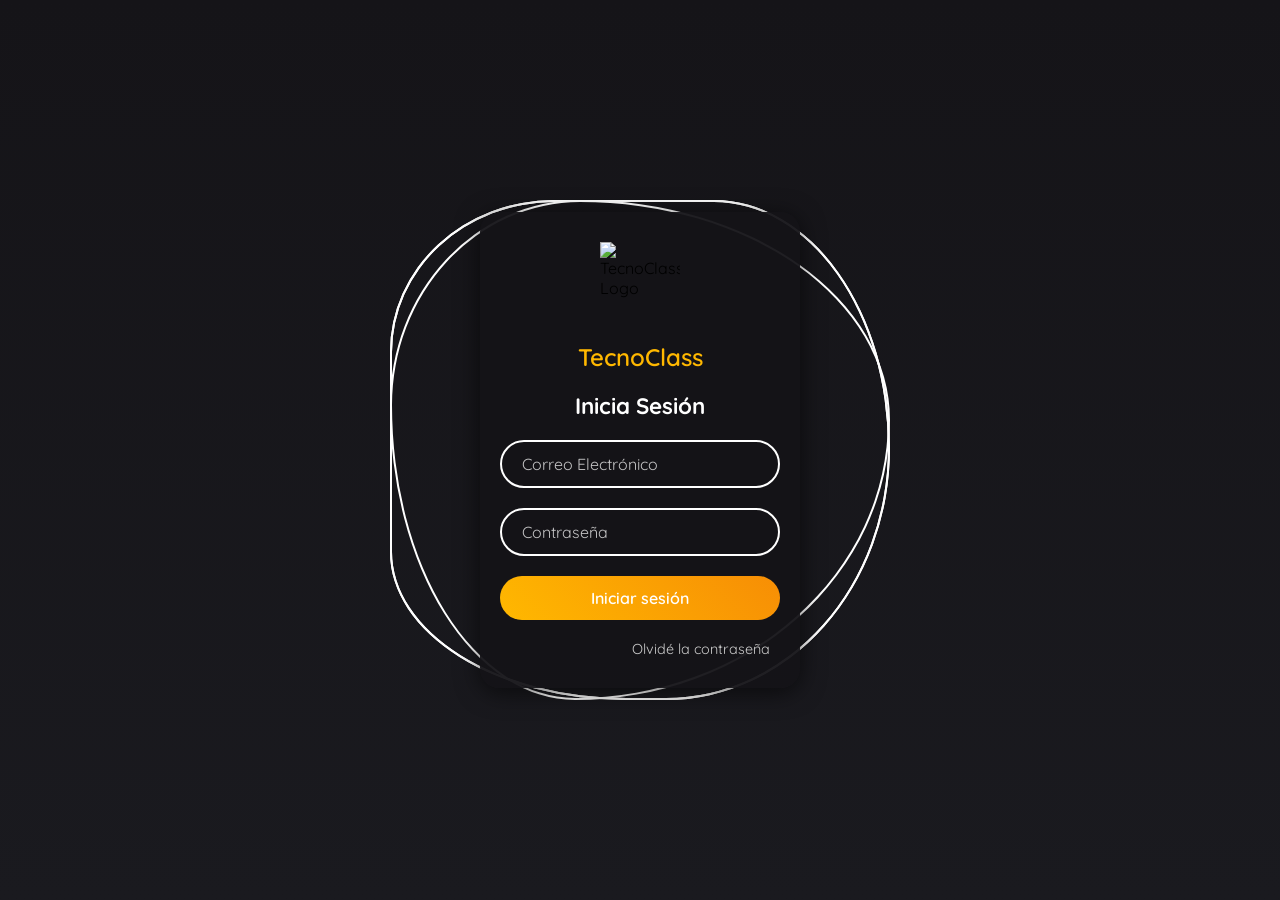
==== index.html @ ac75ef44 "Cambio de nombres" ====
<!DOCTYPE html>
<html lang="es">
<head>
  <meta charset="UTF-8">
  <title>TecnoClass</title>
  <link rel="stylesheet" href="login.css">
</head>
<body>

  <div class="ring">
    <i style="--clr:#232696;"></i>
    <i style="--clr:#f78e05;"></i>
    <i style="--clr:#f8f1f1;"></i>

    <div class="login">
      <img src="logo_pitutu2-removebg-preview.png" alt="TecnoClass Logo" class="logo">
      <h1 class="app-name">TecnoClass</h1>
      <h2>Inicia Sesión</h2>

      <form id="loginForm">
        <div class="inputBx">
          <input type="email" id="email" placeholder="Correo Electrónico" required>
        </div>
        <div class="inputBx">
          <input type="password" id="password" placeholder="Contraseña" required>
        </div>
        <div class="inputBx">
          <input type="submit" value="Iniciar sesión">
        </div>
        <div class="links">
          <a href="#">Olvidé la contraseña</a>
        </div>
      </form>
    </div>
  </div>

  <script src="https://www.gstatic.com/firebasejs/9.6.7/firebase-app-compat.js"></script>
  <script src="https://www.gstatic.com/firebasejs/9.6.7/firebase-auth-compat.js"></script>
  <script src="https://www.gstatic.com/firebasejs/9.6.7/firebase-firestore-compat.js"></script>
  
  <script>
    // TODO: Configura aquí tus credenciales de Firebase
    const firebaseConfig = {
      apiKey: "AIzaSyBrVGqx561JZal_11QPh-7l6MsF3UGgORg",
      authDomain: "tecnoclass-b80e5.firebaseapp.com",
      projectId: "tecnoclass-b80e5",
      storageBucket: "tecnoclass-b80e5.firebasestorage.app",
      messagingSenderId: "956700635223",
      appId: "1:956700635223:web:aa8bcd9e8e3f99b6943312",
      measurementId: "G-WJ26SZ5Y33"
    };

    // Inicializa Firebase
    firebase.initializeApp(firebaseConfig);
  </script>

  <script src="login.js"></script>
</body>
</html>
---- login.css ----
@import url("https://fonts.googleapis.com/css2?family=Quicksand:wght@300;500;600&display=swap");

* {
  margin: 0;
  padding: 0;
  box-sizing: border-box;
  font-family: "Quicksand", sans-serif;
}

body {
  display: flex;
  justify-content: center;
  align-items: center;
  min-height: 100vh;
  background: linear-gradient(to bottom, #151418, #1a1a1f);
  overflow: hidden;
}

.ring {
  position: relative;
  width: 500px;
  height: 500px;
  display: flex;
  justify-content: center;
  align-items: center;
}

.ring i {
  position: absolute;
  inset: 0;
  border: 2px solid #fff;
  transition: 0.5s;
}

.ring i:nth-child(1) {
  border-radius: 38% 62% 63% 37% / 41% 44% 56% 59%;
  animation: animate 6s linear infinite;
}
.ring i:nth-child(2) {
  border-radius: 41% 44% 56% 59%/38% 62% 63% 37%;
  animation: animate 4s linear infinite;
}
.ring i:nth-child(3) {
  border-radius: 41% 44% 56% 59%/38% 62% 63% 37%;
  animation: animate2 10s linear infinite;
}

.ring:hover i {
  border: 6px solid var(--clr);
  filter: drop-shadow(0 0 20px var(--clr));
}

@keyframes animate {
  0% { transform: rotate(0deg); }
  100% { transform: rotate(360deg); }
}

@keyframes animate2 {
  0% { transform: rotate(360deg); }
  100% { transform: rotate(0deg); }
}

.login {
  position: absolute;
  width: 320px;
  background-color: rgba(21, 20, 24, 0.95);
  padding: 30px 20px;
  border-radius: 20px;
  box-shadow: 0 4px 25px rgba(0, 0, 0, 0.6);
  display: flex;
  flex-direction: column;
  align-items: center;
  gap: 20px;
}

.login .logo {
  width: 80px;
  height: 80px;
  object-fit: contain;
}

.login .app-name {
  color: #ffb800;
  font-weight: 600;
  font-size: 1.5em;
}

.login h2 {
  font-size: 1.4em;
  color: #fff;
}

.login form {
  width: 100%;
  display: flex;
  flex-direction: column;
  gap: 20px;
}

.inputBx input {
  width: 100%;
  padding: 12px 20px;
  background: transparent;
  border: 2px solid #fff;
  border-radius: 40px;
  font-size: 1em;
  color: #fff;
  outline: none;
  transition: 0.3s ease;
}

.inputBx input:focus {
  border-color: #ffb800;
  box-shadow: 0 0 10px #ffb80055;
}

.inputBx input[type="submit"] {
  background: linear-gradient(45deg, #ffb800, #f78e05);
  border: none;
  font-weight: 600;
  cursor: pointer;
}

.inputBx input[type="submit"]:hover {
  transform: scale(1.05);
  box-shadow: 0 4px 15px rgba(255, 184, 0, 0.4);
}

.inputBx input::placeholder {
  color: rgba(255, 255, 255, 0.75);
}

.links {
  width: 100%;
  display: flex;
  justify-content: flex-end;
  padding: 0 10px;
}

.links a {
  color: #ccc;
  text-decoration: none;
  font-size: 0.9em;
}

.links a:hover {
  text-decoration: underline;
}
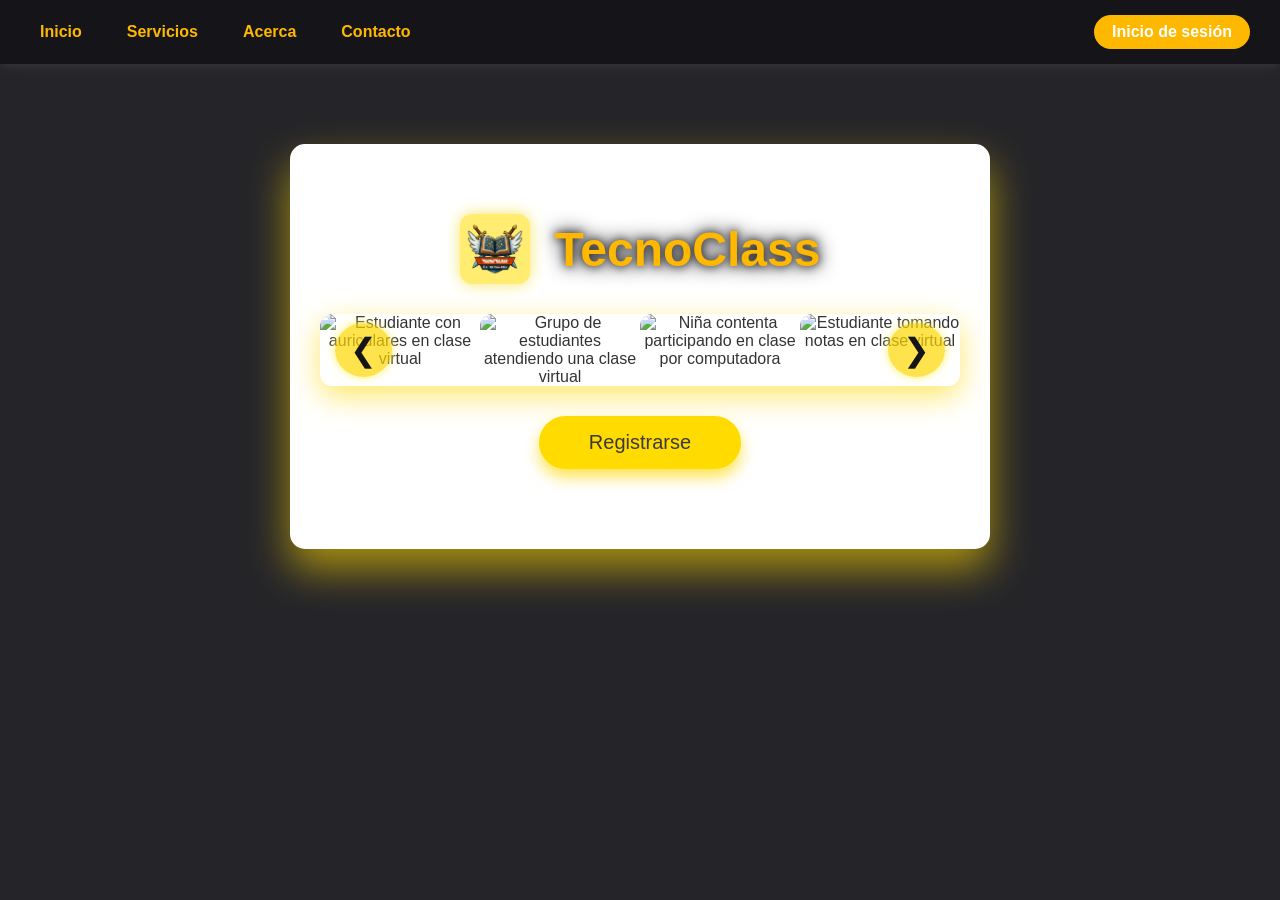
==== commit 6c7c2d74: "Segundo commit" ====
--- a/index.html
+++ b/index.html
@@ -1,59 +1,42 @@
 <!DOCTYPE html>
 <html lang="es">
 <head>
-  <meta charset="UTF-8">
-  <title>TecnoClass</title>
-  <link rel="stylesheet" href="login.css">
+<meta charset="UTF-8" />
+<meta name="viewport" content="width=device-width, initial-scale=1" />
+<link rel="stylesheet" href="inicio.css">
+<title>Página de Inicio</title>
 </head>
 <body>
+  <nav>
+    <div class="menu">
+      <a href="#">Inicio</a>
+      <a href="#">Servicios</a>
+      <a href="#">Acerca</a>
+      <a href="#">Contacto</a>
+    </div>
+    <a href="login.html" class="login">Inicio de sesión</a>
+  </nav>
 
-  <div class="ring">
-    <i style="--clr:#232696;"></i>
-    <i style="--clr:#f78e05;"></i>
-    <i style="--clr:#f8f1f1;"></i>
+  <div class="container">
+    <section class="logo-section" aria-label="Logotipo Tecnoclass">
+      <img class="logo" src="logo_pitutu2-removebg-preview.png" alt="Logo Tecnoclass" />
+      <div class="logo-text">TecnoClass</div>
+    </section>
 
-    <div class="login">
-      <img src="logo_pitutu2-removebg-preview.png" alt="TecnoClass Logo" class="logo">
-      <h1 class="app-name">TecnoClass</h1>
-      <h2>Inicia Sesión</h2>
+    <div class="carousel" aria-label="Carrusel de imágenes de estudiantes recibiendo clases virtuales">
+      <div class="carousel-images">
+        <img src="https://previews.123rf.com/images/dobledphoto/dobledphoto2101/dobledphoto210100072/162842730-ni%C3%B1o-con-auriculares-recibiendo-clases-en-casa-con-laptop-desde-su-dormitorio-concepto-de-educaci%C3%B3n-.jpg" alt="Estudiante con auriculares en clase virtual" alt="Estudiante con auriculares en clase virtual" />
+        <img src="https://lucaedu.com/wp-content/uploads/2021/11/clases-virtuales-1-1.jpg" alt="Grupo de estudiantes atendiendo una clase virtual" />
+        <img src="https://img.freepik.com/foto-gratis/nina-participando-clases-online_23-2149041081.jpg" alt="Niña contenta participando en clase por computadora" />
+        <img src="https://eresmama.com/wp-content/uploads/2020/03/chico-tomando-apuntes-clases-online.jpg" alt="Estudiante tomando notas en clase virtual" />
+      </div>
+      <button id="prevBtn" class="carousel-btn" aria-label="Imagen anterior">&#10094;</button>
+      <button id="nextBtn" class="carousel-btn" aria-label="Siguiente imagen">&#10095;</button>
+    </div>
 
-      <form id="loginForm">
-        <div class="inputBx">
-          <input type="email" id="email" placeholder="Correo Electrónico" required>
-        </div>
-        <div class="inputBx">
-          <input type="password" id="password" placeholder="Contraseña" required>
-        </div>
-        <div class="inputBx">
-          <input type="submit" value="Iniciar sesión">
-        </div>
-        <div class="links">
-          <a href="#">Olvidé la contraseña</a>
-        </div>
-      </form>
-    </div>
+    <a href="registro.html"><button class="cta-button" onclick="alert('¡Gracias por visitar!')">Registrarse</button></a>
   </div>
+  <script src="inicio.js"></script>
+</body>
+</html>
 
-  <script src="https://www.gstatic.com/firebasejs/9.6.7/firebase-app-compat.js"></script>
-  <script src="https://www.gstatic.com/firebasejs/9.6.7/firebase-auth-compat.js"></script>
-  <script src="https://www.gstatic.com/firebasejs/9.6.7/firebase-firestore-compat.js"></script>
-  
-  <script>
-    // TODO: Configura aquí tus credenciales de Firebase
-    const firebaseConfig = {
-      apiKey: "AIzaSyBrVGqx561JZal_11QPh-7l6MsF3UGgORg",
-      authDomain: "tecnoclass-b80e5.firebaseapp.com",
-      projectId: "tecnoclass-b80e5",
-      storageBucket: "tecnoclass-b80e5.firebasestorage.app",
-      messagingSenderId: "956700635223",
-      appId: "1:956700635223:web:aa8bcd9e8e3f99b6943312",
-      measurementId: "G-WJ26SZ5Y33"
-    };
-
-    // Inicializa Firebase
-    firebase.initializeApp(firebaseConfig);
-  </script>
-
-  <script src="login.js"></script>
-</body>
-</html>
--- a/inicio.css
+++ b/inicio.css
@@ -0,0 +1,206 @@
+  /* Reset */
+* {
+    margin: 0;
+    padding: 0;
+    box-sizing: border-box;
+  }
+
+  body {
+    font-family: 'Segoe UI', Tahoma, Geneva, Verdana, sans-serif;
+    background-color: #252529;
+    background: linear-gradient(135deg, #2a2a2b);
+    color: #333333;
+    min-height: 100vh;
+  }
+
+  /* Navbar */
+  nav {
+    box-shadow: 0 4px 15px (0,0,0,0.5);
+    background-color: #151418;
+    display: flex;
+    justify-content: space-between;
+    align-items: center;
+    padding: 15px 30px;
+    box-shadow: 0 2px 10px rgba(66, 66, 66, 0.7);
+    position: sticky;
+    top: 0;
+    z-index: 1000;
+  }
+
+  nav .menu {
+    display: flex;
+    gap: 25px;
+  }
+
+  nav .menu a {
+    color: #ffb800;
+    text-decoration: none;
+    font-weight: 600;
+    font-size: 1rem;
+    padding: 5px 10px;
+    border-radius: 6px;
+    transition: background-color 0.3s ease;
+  }
+
+  nav .menu a:hover {
+    background-color: #3b3a3b;
+    color: white;
+  }
+
+  nav .login {
+    background-color: #ffb800;
+    padding: 8px 18px;
+    color: white;
+    border-radius: 25px;
+    font-weight: 700;
+    font-size: 1rem;
+    cursor: pointer;
+    text-decoration: none;
+    transition: background-color 0.3s ease;
+  }
+
+  nav .login:hover {
+    background-color: #3b3a3b;
+  }
+
+  /* Main container with white background */
+  .container {
+    max-width: 700px;
+    background: #ffffff;
+    margin: 80px auto 40px;
+    padding: 70px 30px 80px; /* reduced vertical padding */
+    border-radius: 15px;
+    box-shadow: 0 20px 40px rgba(255, 215, 0, 0.6); /* bright yellow shadow */
+    color: #333333;
+    text-align: center;
+    display: flex;
+    flex-direction: column;
+    gap: 30px;
+  }
+
+  /* Logo Section inside container */
+  .logo-section {
+    display: flex;
+    align-items: center;
+    gap: 25px;
+    justify-content: center;
+    user-select: none;
+  }
+
+  .logo-section img.logo {
+    width: 70px;                        
+    height: 70px;                        
+    object-fit: contain;                        
+    border-radius: 12px;                        
+    background-color: #ffec70;                        
+    padding: 6px;                        
+    box-shadow: 0 0 15px #f5e663;                        
+  }
+
+  .logo-section .logo-text {
+    font-size: 3rem;
+    font-weight: 900;
+    color:  #ffb800; /* Morado */
+    text-shadow: 0 0 10px #151418, 0 0 20px #0b0a0f;
+    font-family: 'Segoe UI Black', 'Arial Black', sans-serif;
+  }
+
+  /* Carousel Styles */
+  .carousel {
+    position: relative;
+    overflow: hidden;
+    border-radius: 12px;
+    box-shadow: 0 10px 30px rgba(255, 215, 0, 0.6);
+  }
+
+  .carousel-images {
+    display: flex;
+    transition: transform 0.5s ease;
+    width: 100%;
+  }
+
+  .carousel-images img {
+    width: 100%;
+    border-radius: 12px;
+    object-fit: cover;
+  }
+
+  /* Carousel buttons */
+  button.carousel-btn {
+    position: absolute;
+    top: 50%;
+    transform: translateY(-50%);
+    background-color: rgba(255, 215, 0, 0.7);
+    border: none;
+    color: #151418;
+    font-size: 2rem;
+    padding: 8px 15px;
+    border-radius: 50%;
+    cursor: pointer;
+    transition: background-color 0.3s ease;
+    user-select: none;
+    box-shadow: 0 0 10px #fff065;
+  }
+
+  button.carousel-btn:hover {
+    background-color: #fff065;
+  }
+
+  #prevBtn {
+    left: 15px;
+  }
+
+  #nextBtn {
+    right: 15px;
+  }
+
+  /* Call to action button */
+  button.cta-button {
+    background-color: #ffdb00;
+    border: none;
+    padding: 15px 50px;
+    border-radius: 50px;
+    font-size: 1.25rem;
+    color: #3b3a3b;
+    cursor: pointer;
+    transition: background-color 0.3s ease;
+    box-shadow: 0 8px 15px rgba(255, 215, 0, 0.7);
+  }
+
+  button.cta-button:hover {
+    background-color: #fff065;
+  }
+
+  /* Responsive */
+  @media (max-width: 480px) {
+    nav {
+      flex-direction: column;
+      gap: 10px;
+      padding: 15px 20px;
+    }
+    nav .menu {
+      gap: 15px;
+      flex-wrap: wrap;
+      justify-content: center;
+    }
+    nav .login {
+      padding: 8px 25px;
+      font-size: 1.1rem;
+    }
+    .container {
+      margin: 100px 15px 40px;
+      max-width: 90vw;
+      padding: 60px 20px 70px; /* scaled for smaller screens */
+    }
+    .logo-section {
+      flex-direction: column;
+      gap: 15px;
+    }
+    .logo-section img.logo {
+      width: 90px;
+      height: 90px;
+    }
+    .logo-section .logo-text {
+      font-size: 2.5rem;
+    }
+  }
